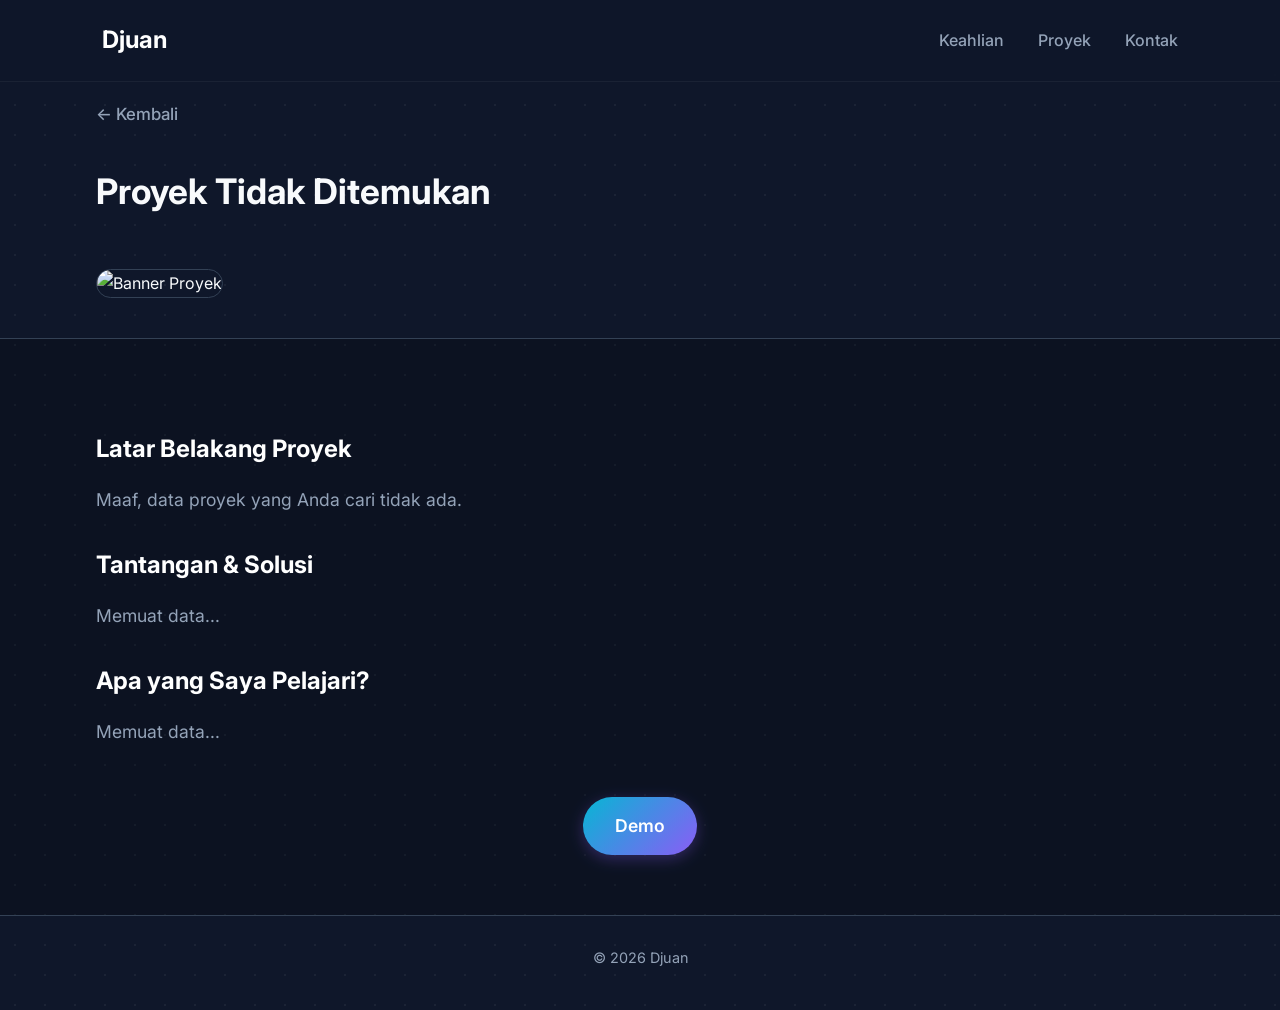
==== detail.html @ ef685390 "Upload Github pertamaku" ====
<!DOCTYPE html>
<html lang="id">
<head>
    <meta charset="UTF-8">
    <meta name="viewport" content="width=device-width, initial-scale=1.0">
    <title>Detail Proyek</title>
    <link href="https://fonts.googleapis.com/css2?family=Inter:wght@300;400;500;600;700&display=swap" rel="stylesheet">
    
    <link rel="stylesheet" type="text/css" href="https://cdn.jsdelivr.net/gh/devicons/devicon@latest/devicon.min.css" />
    <link rel="stylesheet" href="style.css">
</head>
<body>

    <nav class="navbar">
        <a href="index.html" class="logo">Djuan</a>
        <div class="nav-links">
            <a href="index.html#keahlian">Keahlian</a>
            <a href="index.html#proyek">Proyek</a>
            <a href="index.html#kontak">Kontak</a>
        </div>
    </nav>

    <div class="container animate-fade" style="padding-bottom: 0;">
        <a href="index.html" class="back-link">&larr; Kembali</a>

        <div class="project-header">
            <h1 id="judul-proyek">Memuat Proyek...</h1>
            <div id="badge-keahlian" class="skills-container" style="margin-bottom: 20px;">
                </div>
        </div>

        <img id="gambar-proyek" src="https://placehold.co/1200x600/f8fafc/64748b?text=Loading..." alt="Banner Proyek" class="project-banner">

        <div class="section-alternate">
            <div class="project-body"">
                <h2>Latar Belakang Proyek</h2>
                <p id="teks-latar">Memuat data...</p>

                <h2>Tantangan & Solusi</h2>
                <p id="teks-tantangan">Memuat data...</p>

                <h2>Apa yang Saya Pelajari?</h2>
                <p id="teks-pelajaran">Memuat data...</p>

                <div style="text-align: center; margin-top: 50px;">
                    <a id="demo" href="#" target="_blank" class="btn">Demo</a>
                </div>
            </div>
        </div>
    </div>

    <footer style="border-top: none; padding-top: 30px;">
        <p>&copy; 2026 Djuan</p>
    </footer>

    <script src="data.js"></script>

    <script>
        const urlParams = new URLSearchParams(window.location.search);
        const proyekId = urlParams.get('id');

        if (proyekId && databaseProyek[proyekId]) {
            const data = databaseProyek[proyekId]; 

            document.getElementById('judul-proyek').innerText = data.judul;
            document.getElementById('gambar-proyek').src = data.gambar;
            document.getElementById('teks-latar').innerText = data.latar;
            document.getElementById('teks-tantangan').innerText = data.tantangan;
            document.getElementById('teks-pelajaran').innerText = data.pelajaran;
            document.getElementById('demo').href = data.link;

            let badgeHTML = "";
            data.keahlian.forEach(function(skill) {
                badgeHTML += `<span class="skill-badge">${skill}</span>`;
            });
            document.getElementById('badge-keahlian').innerHTML = badgeHTML;
            
            document.title = "Detail - " + data.judul;
        } else {
            document.getElementById('judul-proyek').innerText = "Proyek Tidak Ditemukan";
            document.getElementById('teks-latar').innerText = "Maaf, data proyek yang Anda cari tidak ada.";
        }
    </script>
</body>
</html>
---- style.css ----
:root {
    --bg-color: #0f172a;
    --text-main: #f8fafc;
    --text-muted: #94a3b8;

    --gradient-primary: linear-gradient(135deg, #06b6d4, #8b5cf6);
    --gradient-hover: linear-gradient(135deg, #0891b2, #7c3aed);

    --card-bg: rgba(30, 41, 59, 0.7);
    --card-border: #334155;
    --border-radius: 16px;
}

* {
    margin: 0;
    padding: 0;
    box-sizing: border-box;
    font-family: 'Inter', sans-serif;
    scroll-behavior: smooth;
}

html,
body {
    overflow-x: hidden;
}

html {
    scroll-padding-top: 100px;
}

body {
    background-color: var(--bg-color);
    color: var(--text-main);
    line-height: 1.7;
    -webkit-font-smoothing: antialiased;
    background-image: radial-gradient(rgba(255, 255, 255, 0.05) 1px, transparent 1px);
    background-size: 30px 30px;
    padding-top: 60px;
}

.navbar {
    position: fixed;
    top: 0;
    width: 100%;
    padding: 20px 8%;
    display: flex;
    justify-content: space-between;
    align-items: center;
    background: rgba(15, 23, 42, 0.85);
    backdrop-filter: blur(10px);
    z-index: 1000;
    border-bottom: 1px solid rgba(255, 255, 255, 0.05);
}

.navbar .logo {
    font-size: 1.5rem;
    font-weight: 700;
    color: white;
    text-decoration: none;
}

.navbar .logo span {
    color: #06b6d4;
}

.nav-links a {
    color: var(--text-muted);
    text-decoration: none;
    margin-left: 30px;
    font-weight: 500;
    transition: 0.3s;
}

.nav-links a:hover {
    color: #06b6d4;
}

@media (max-width: 768px) {
    .nav-links {
        display: none;
    }
}

.container {
    width: 85%;
    max-width: 1100px;
    margin: auto;
    padding: 40px 0;
}

@keyframes fadeInUp {
    from {
        opacity: 0;
        transform: translateY(20px);
    }
    to {
        opacity: 1;
        transform: translateY(0);
    }
}

.animate-fade {
    animation: fadeInUp 0.8s ease forwards;
}

.section-alternate {
    background-color: rgba(0, 0, 0, 0.2);
    padding: 60px 0;
    width: 100vw;
    position: relative;
    left: 50%;
    right: 50%;
    margin-left: -50vw;
    margin-right: -50vw;
    border-top: 1px solid var(--card-border);
    border-bottom: 1px solid var(--card-border);
}

.section-title {
    font-size: 2rem;
    font-weight: 700;
    margin: 80px 0 40px;
    text-align: center;
}

.btn {
    display: inline-block;
    background: var(--gradient-primary);
    color: white;
    padding: 14px 32px;
    text-decoration: none;
    border-radius: 50px;
    font-weight: 600;
    transition: all 0.3s ease;
    border: none;
    cursor: pointer;
    box-shadow: 0 4px 15px rgba(139, 92, 246, 0.3);
}

.btn:hover {
    background: var(--gradient-hover);
    transform: translateY(-3px) scale(1.02);
    box-shadow: 0 8px 25px rgba(6, 182, 212, 0.5);
}

.btn-outline {
    background: transparent;
    color: var(--text-main);
    border: 2px solid #8b5cf6;
    box-shadow: none;
}

.btn-outline:hover {
    background: var(--gradient-primary);
    border-color: transparent;
    color: white;
}

.hero {
    display: flex;
    align-items: center;
    justify-content: space-between;
    min-height: 80vh;
    gap: 40px;
}

.hero-text {
    flex: 1;
}

.hero-text h1 {
    font-size: 3.5rem;
    font-weight: 800;
    margin-bottom: 15px;
    line-height: 1.2;
}

.hero-text h1 span {
    background: var(--gradient-primary);
    -webkit-background-clip: text;
    -webkit-text-fill-color: transparent;
}

.hero-text p {
    font-size: 1.15rem;
    color: var(--text-muted);
    margin-bottom: 30px;
    max-width: 500px;
}

.hero-image img {
    width: 320px;
    height: 320px;
    border-radius: 50%;
    object-fit: cover;
    padding: 5px;
    background: var(--gradient-primary);
    box-shadow: 0 0 30px rgba(6, 182, 212, 0.4);
}

.skills-container {
    display: flex;
    flex-wrap: wrap;
    justify-content: center;
    gap: 12px;
    margin-bottom: 60px;
}

.skill-badge {
    background: rgba(255, 255, 255, 0.05);
    padding: 10px 20px;
    border-radius: 50px;
    border: 1px solid var(--card-border);
    font-size: 0.95rem;
    font-weight: 500;
    transition: all 0.3s ease;
    color: var(--text-main);
    backdrop-filter: blur(5px);
    display: inline-flex;
    align-items: center;
    gap: 8px;
}

.skill-badge:hover {
    border-color: #06b6d4;
    box-shadow: 0 0 15px rgba(6, 182, 212, 0.3);
    color: #06b6d4;
    transform: translateY(-2px);
}

.portfolio-grid {
    display: grid;
    grid-template-columns: repeat(auto-fit, minmax(320px, 1fr));
    gap: 30px;
    max-width: 1100px;
    margin: 0 auto;
}

.card {
    background-color: var(--card-bg);
    border-radius: var(--border-radius);
    overflow: hidden;
    border: 1px solid var(--card-border);
    transition: all 0.4s ease;
    display: flex;
    flex-direction: column;
    backdrop-filter: blur(10px);
}

.card:hover {
    transform: translateY(-8px);
    border-color: #8b5cf6;
    box-shadow: 0 15px 30px rgba(139, 92, 246, 0.2);
}

.card img {
    width: 100%;
    height: 220px;
    object-fit: cover;
    opacity: 0.8;
    transition: 0.3s;
}

.card:hover img {
    opacity: 1;
}

.card-content {
    padding: 25px;
    flex-grow: 1;
    display: flex;
    flex-direction: column;
}

.card-content h3 {
    font-size: 1.3rem;
    margin-bottom: 12px;
    color: white;
}

.card-content p {
    color: var(--text-muted);
    font-size: 0.95rem;
    margin-bottom: 20px;
    flex-grow: 1;
}

.back-link {
    display: inline-block;
    color: var(--text-muted);
    text-decoration: none;
    font-weight: 500;
    margin-bottom: 20px;
    font-size: 1.05rem;
    transition: all 0.3s ease;
}

.back-link:hover {
    color: #06b6d4;
    transform: translateX(-8px);
    text-shadow: 0 0 10px rgba(6, 182, 212, 0.5);
}

.project-header {
    text-align: left;
    margin-bottom: 40px;
    padding-top: 20px;
}

.project-header h1 { 
    font-size: 2.2rem; 
    line-height: 1.3; 
    margin-bottom: 15px; 
    max-width: 800px; 
    margin-left: 0;
}

.project-header .skills-container {
    justify-content: flex-start;
    gap: 8px;
    margin-bottom: 20px;
}

.project-header .skill-badge {
    font-size: 0.85rem;
    padding: 6px 14px;
    background: transparent;
    border-color: rgba(6, 182, 212, 0.4);
}

.project-banner {
    width: 100%;
    height: 400px;
    object-fit: cover;
    border-radius: var(--border-radius);
    margin-bottom: 40px;
    border: 1px solid var(--card-border);
}

.project-body {
    width: 85%; 
    max-width: 1100px; 
    margin: auto;
    font-size: 1.1rem;
    color: var(--text-muted);
}

.project-body h2 {
    color: white;
    margin: 30px 0 15px;
    font-size: 1.5rem;
}

.contact-links {
    text-align: center;
    margin-bottom: 60px;
}

.contact-links a {
    color: var(--text-muted);
    text-decoration: none;
    font-weight: 500;
    margin: 0 15px;
    transition: 0.3s;
}

.contact-links a:hover {
    color: #06b6d4;
    text-shadow: 0 0 10px rgba(6, 182, 212, 0.5);
}

footer {
    text-align: center;
    padding: 40px 0;
    border-top: 1px solid var(--card-border);
    color: var(--text-muted);
    font-size: 0.9rem;
}

@media (max-width: 768px) {
    .hero {
        flex-direction: column-reverse;
        text-align: center;
        padding-top: 40px;
    }

    .hero-text h1 {
        font-size: 2.5rem;
    }

    .hero-image img {
        width: 250px;
        height: 250px;
    }

    .project-banner {
        height: 250px;
    }

    .project-header h1 { 
        font-size: 1.7rem; 
    }

    .navbar { 
        padding: 20px 5%; 
    }
    .container, .project-body { 
        width: 90%; 
    }
    .section-alternate { 
        padding: 40px 0; 
    }
}
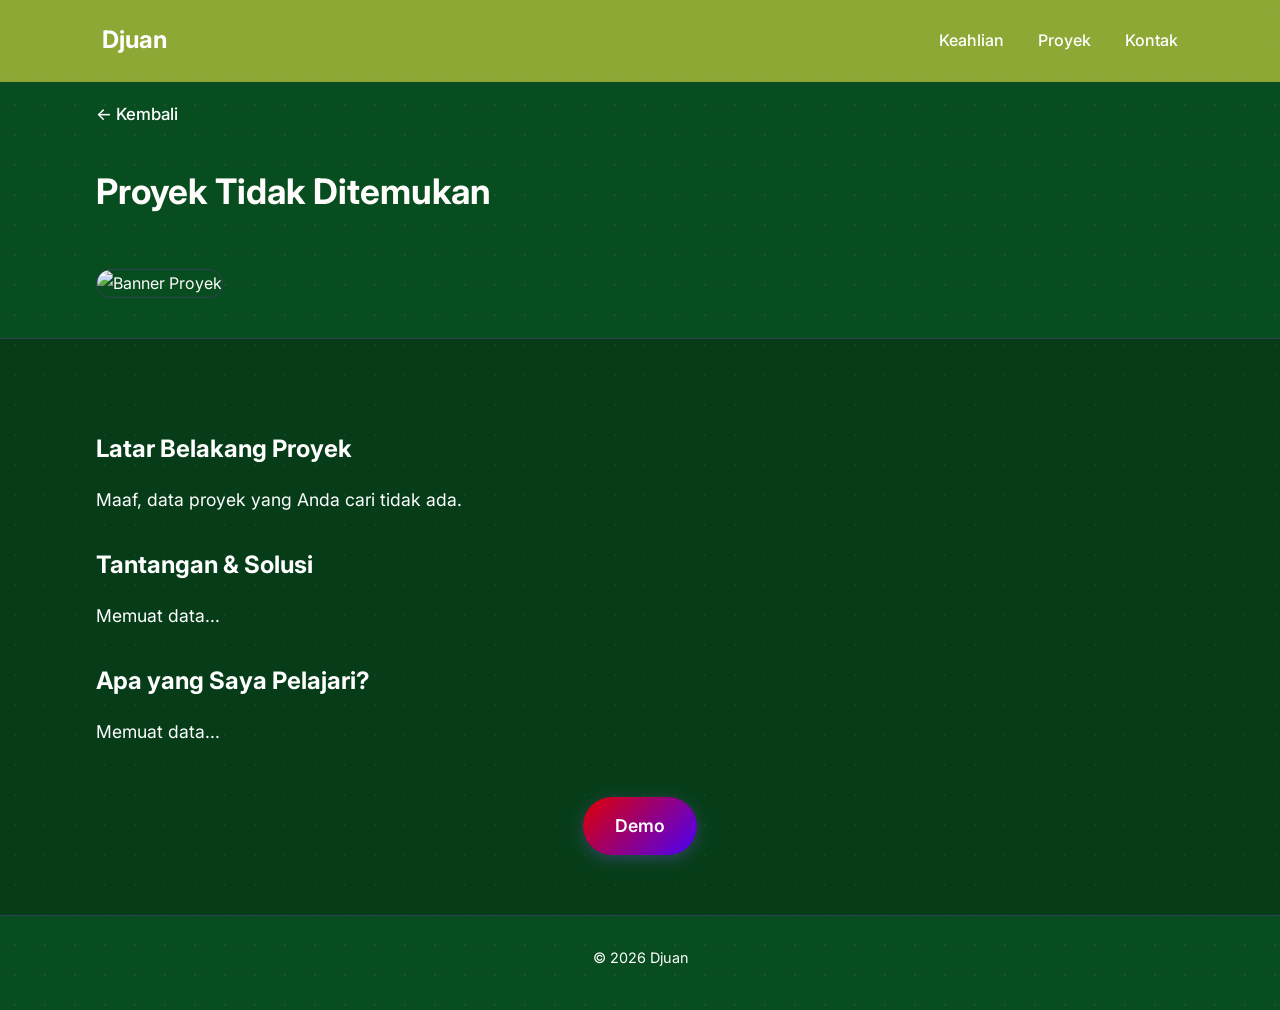
==== commit ea26c1a8: "Update detail.html" ====
--- a/detail.html
+++ b/detail.html
@@ -82,4 +82,4 @@
         }
     </script>
 </body>
-</html>+</html>
--- a/style.css
+++ b/style.css
@@ -1,10 +1,10 @@
 :root {
-    --bg-color: #0f172a;
-    --text-main: #f8fafc;
-    --text-muted: #94a3b8;
-
-    --gradient-primary: linear-gradient(135deg, #06b6d4, #8b5cf6);
-    --gradient-hover: linear-gradient(135deg, #0891b2, #7c3aed);
+    --bg-color: #084d1f;
+    --text-main: #fffcfc;
+    --text-muted: #ffffff;
+
+    --gradient-primary: linear-gradient(135deg, #e00000, #4a00f7);
+    --gradient-hover: linear-gradient(135deg, #e60000, #5c00fc);
 
     --card-bg: rgba(30, 41, 59, 0.7);
     --card-border: #334155;
@@ -46,10 +46,10 @@
     display: flex;
     justify-content: space-between;
     align-items: center;
-    background: rgba(15, 23, 42, 0.85);
+    background: rgba(166, 185, 59, 0.85);
     backdrop-filter: blur(10px);
     z-index: 1000;
-    border-bottom: 1px solid rgba(255, 255, 255, 0.05);
+    border-bottom: 1px solid rgba(131, 28, 28, 0.05);
 }
 
 .navbar .logo {
@@ -410,4 +410,4 @@
     .section-alternate { 
         padding: 40px 0; 
     }
-}+}
